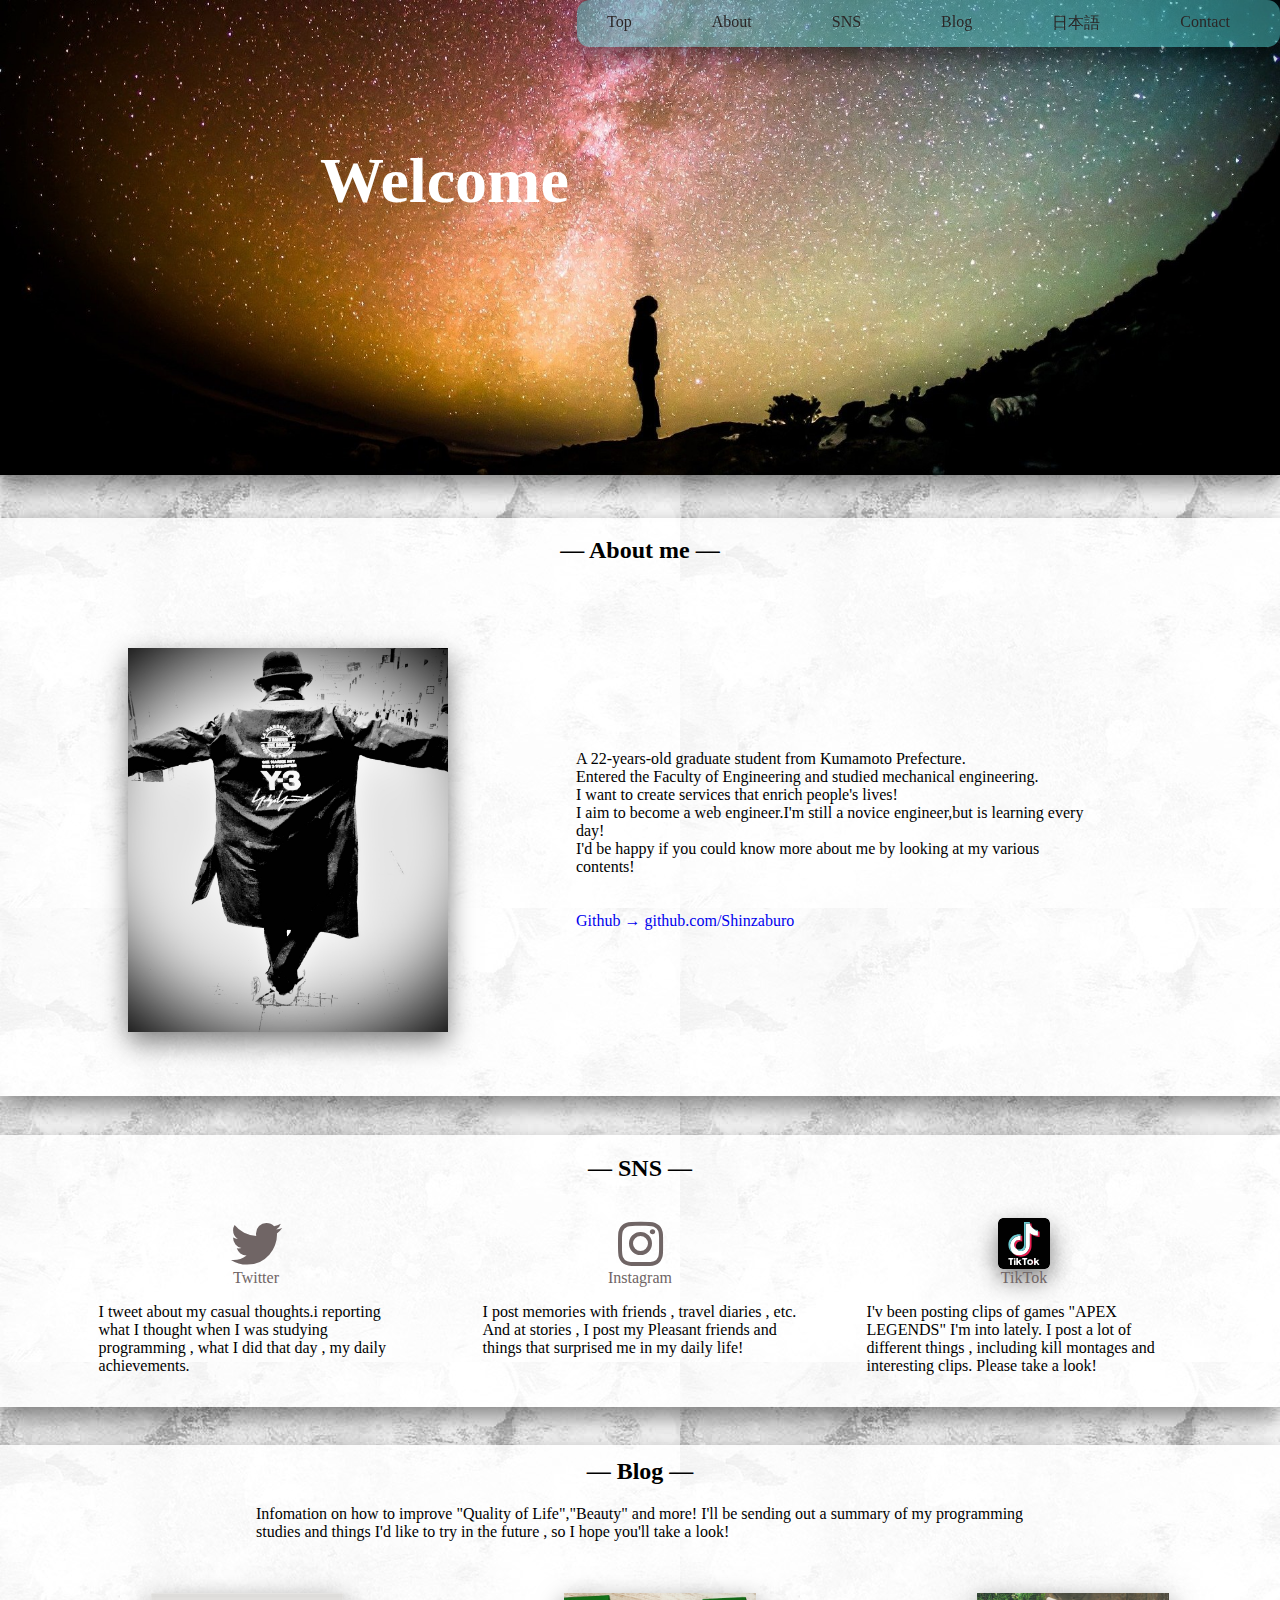
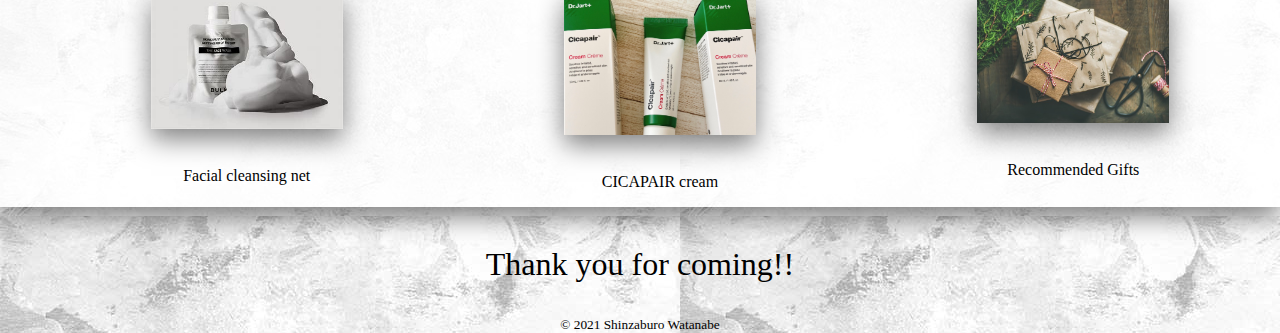
==== index_English.html @ df756628 "英語ページ追加" ====
<!DOCTYPE html>
<html lang="ja">
<head>
    <meta charset="UTF-8">
    <meta http-equiv="X-UA-Compatible" content="IE=edge">
    <meta name="viewport" content="width=device-width, initial-scale=1.0">
    <title>Portfolio</title>
    <link rel="stylesheet" href="style.css">
    <link href="https://use.fontawesome.com/releases/v5.6.1/css/all.css" rel="stylesheet">
</head>
<body class="inner">
    <header id=header>
      <nav>
        <ul class="navigation">
        <li><a href="#header">Top</a></li>
        <li><a href="#about">About</a></li>
        <li><a href="#sns">SNS</a></li>
        <li><a href="#blog">Blog</a></li>
        <li><a href="./index.html">日本語</a></li>
        <li><a target="_blank" href="https://zabunoblog.com/%e3%81%8a%e5%95%8f%e3%81%84%e5%90%88%e3%82%8f%e3%81%9b%e3%83%95%e3%82%a9%e3%83%bc%e3%83%a0/">Contact</a></li>
      </nav>
      <div class="top">
        <img src="images/star2.jpg"/>
        <span id="typewriter"></span>	
      </div>
    </header>

    <main>
        <section class="about card">
            <div id=about><h2 class="title-text">― About me ―</h2></div>
            <div>
                <img src="./images/y-3.jpg" alt="y-3">
                <p>
                A 22-years-old graduate student from Kumamoto Prefecture.<br>
                Entered the Faculty of Engineering and studied mechanical engineering.<br>
                I want to create services that enrich people's lives!<br>
                I aim to become a web engineer.I'm still a novice engineer,but is learning every day!<br>
                I'd be happy if you could know more about me by looking at my various contents!<br>
                <br>
                <br>
                <a class="github" target="_blank" href="https://github.com/Shinzaburo">Github → github.com/Shinzaburo</a>
                </p>
            </div>
        </section>

        <section class="sns">
            <div id=sns><h2 class="title-text">― SNS ―</h2></div>
            <div class="snstab">
                <ul>
                    <li><a target="_blank" href="https://twitter.com/zabunoblog_QOL"><i class="fab fa-twitter logo"></i></a></li>
                    <li><a target="_blank" href="https://twitter.com/zabunoblog_QOL">Twitter</a></li>
                    <li><p>
                        I tweet about my casual thoughts.i reporting what I thought when I was studying programming ,
                        what I did that day , my daily achievements. 
                    </p></li>
                </ul>
                <ul><li><a target="_blank" href="https://www.instagram.com/shinstar.gram/"><i class="fab fa-instagram logo"></i></a></li>
                    <li><a target="_blank" href="https://www.instagram.com/shinstar.gram/">Instagram</a></li>
                    <li><p>
                        I post memories with friends , travel diaries , etc.
                        And at stories , I post my Pleasant friends and things that surprised me in my daily life!
                    </p></li>
                </ul>
                
                <ul><li><a target="_blank" href="https://www.tiktok.com/@zabunoblog?lang=ja-JP"><img class="snsimg" src="./images/tiktok-logo.svg" alt="TikTok"></a></li>
                    <li><a target="_blank" href="https://www.tiktok.com/@zabunoblog?lang=ja-JP">TikTok</a></li>
                    <li><p>
                        I'v been posting clips of games "APEX LEGENDS" I'm into lately.
                        I post a lot of different things , including kill montages and interesting clips.
                        Please take a look!
                    </p></li>
                </ul>
            </div>
            
        </section>

        <section class="blog">
            <div id=blog><h2 class="title-text">― Blog ―</h2></div>
            <div>
            <p class="blogtext">
              Infomation on how to improve "Quality of Life","Beauty" and more!
              I'll be sending out a summary of my programming studies 
              and things I'd like to try in the future , so I hope you'll take a look! 
              <br>
              <br>
              
              <div class="blog_recommend">
                  <ul>
                      <li><a target="_blank" href="https://zabunoblog.com/2021/06/07/%e3%80%90%e7%94%b7%e5%ad%90%e5%bf%85%e8%a6%8b%ef%bc%81%e3%80%91%e6%b4%97%e9%a1%94%e6%96%99%e3%82%92%e5%a4%89%e3%81%88%e3%82%8b%e5%89%8d%e3%81%ab%e8%a6%8b%e3%81%a6%e3%81%bb%e3%81%97%e3%81%84%ef%bc%81/"><img src="./images/BULK HOMME2.jpeg" alt="BULK"></a>
                        <p>Facial cleansing net</p>
                      </li>
                      <li><a target="_blank" href="https://zabunoblog.com/2021/06/05/cicapair-cream1/"><img src="./images/CICAPAIR cream3.jpeg" alt="CICAPAIR"></a>
                        <p>CICAPAIR cream</p>
                    </li>
                      <li><a target="_blank" href="https://zabunoblog.com/2021/06/08/present1/"><img src="./images/プレゼント.jpg" alt="present"></a>
                        <p>Recommended Gifts</p>
                    </li>
                  </ul>
              </div>
            </p>
        </div>            
        </section>
    </main>

    <footer>
        <p>Thank you for coming!!</p>
        <small>© 2021 Shinzaburo Watanabe</small>
    </footer>

    <script type="text/javascript" src="script.js"></script>

</body>
</html>
---- style.css ----
ul {
    list-style: none;
}

html {
     scroll-behavior: smooth;
}

.inner {
    width: 100vw;
    margin: 0 auto;
    background-image: url(./images/white2.jpg);
}

header {
    padding: 0;
    margin: 0;
}

nav ul {
    display: flex;
    background-color: rgba(74, 185, 185, 0.55);
    padding: 1% 0;
    margin: 0 auto;
    position: fixed;
    z-index: 2;
    right: 0;
    box-shadow: 0 10px 25px 0 rgba(0, 0, 0, .5);
    border-radius: 1vw;
}

.navigation li a {
    text-decoration: none;
    font-size: 1rem;
    color: rgb(43, 38, 38);
    margin:0 50px 0 30px;
}

.navigation li a:hover {
    font-size: 1.2rem;
    color: rgb(243, 182, 70);
}

.top {
    position: relative;/*相対配置*/
    z-index: 1;
    }
  
  .top span {
    position: absolute;/*絶対配置*/
    color: white;/*文字は白に*/
    font-weight: bold; /*太字に*/
    font-size: 5vw;
    font-family :"Comic Sans MS";
    top: 30%;
    left: 25%;
    }
  
  .top img {
    width: 100vw;
    box-shadow: 0 10px 25px 0 rgba(0, 0, 0, .5);
    }

.title-text {
    display: flex;
    justify-content: center;
    font-family: "Comic Sans MS";
    /* padding-top: 1%; */
}

section {
    margin: 3% 0;
}

.about {
    background-color: rgba(255, 255, 255, 0.8);
    background-size: cover;
    box-shadow: 0 10px 25px 0 rgba(0, 0, 0, .5);
    
}

.about div {
    display: inline-block;
    display: flex;
    justify-content: center;
}

.about img {
    width: 25vw;
    height: 30vw;
    margin: 5% 5%;
    box-shadow: 0 10px 25px 0 rgba(0, 0, 0, .5);
}

.about p {
    width: 40%;
    display: flex;
    align-content: center;
    flex-wrap: wrap;
    padding: 5%;
    margin-right: 5%;
    font-family:"Yu Gothic", "游ゴシック", YuGothic, "游ゴシック体";
}

.github {
    text-decoration: none;
}

.sns {
    background-size: cover;
    background-color: rgba(255, 255, 255, 0.8);
    box-shadow: 0 10px 25px 0 rgba(0, 0, 0, .5);
    display: flex;
    flex-flow: column wrap;
    font-family:"Yu Gothic", "游ゴシック", YuGothic, "游ゴシック体";
}

.sns ul {
    width: 33.3333%;
    width: calc(100%/3);
    padding-inline-start: unset;
    padding: 0 3%;
}

.sns div {
    display: inline-block;
    display: flex;
    justify-content: space-around;
    margin: 0 5%;
}

.sns div ul li {
    display: flex;
    justify-content: center;
}

.sns div ul li a {
    display: flex;
    justify-content: center;
    text-decoration: none;
    color: rgb(112, 101, 101);
}

.snsimg {
    width: 4vw;
    height: auto;
    border-radius: 10%;
    box-shadow: 0 10px 25px 0 rgba(0, 0, 0, .5);
}

.logo {
    font-size: 4vw;
}

.blog {
    background-size: cover;
    background-color: rgba(255, 255, 255, 0.8);
    box-shadow: 0 10px 25px 0 rgba(0, 0, 0, .5);
    font-family:"Yu Gothic", "游ゴシック", YuGothic, "游ゴシック体";
}

.blog h2 {
    padding-top: 1%;
}

.blog img {
    width: 20%;
    height: auto;
    margin: 5%;
    box-shadow: 0 10px 25px 0 rgba(0, 0, 0, .5);
}

.blogtext {
    margin:0 20%;
}

.blog_recommend ul {
    text-align: center;
    display: flex;
    justify-content: center;
}

.blog_recommend img {
    width: 15vw;
    height: auto;
}

.blog_recommend ul li {
    display: inline-block;
    width: 33.333%;
    margin: 0 2%;
}

.animate {
    visibility: hidden;
  }
  
  .animate.is-show {
    animation: show 1s both;
    visibility: visible;
  }
  
  .animate2.is-show {
    animation-delay: .2s;
  }
  
  .animate3.is-show {
    animation-delay: .4s;
  }

  .animate4.is-show {
    animation-delay: .6s;
  }
  
  @keyframes show {
    0% {
      opacity: 0;
      transform: translateY(30px);
    }
    100% {
      opacity: 1;
      transform: translateY(0);
    }
  }

footer p {
    font-size: 2rem;
}

footer {
    text-align: center;
}
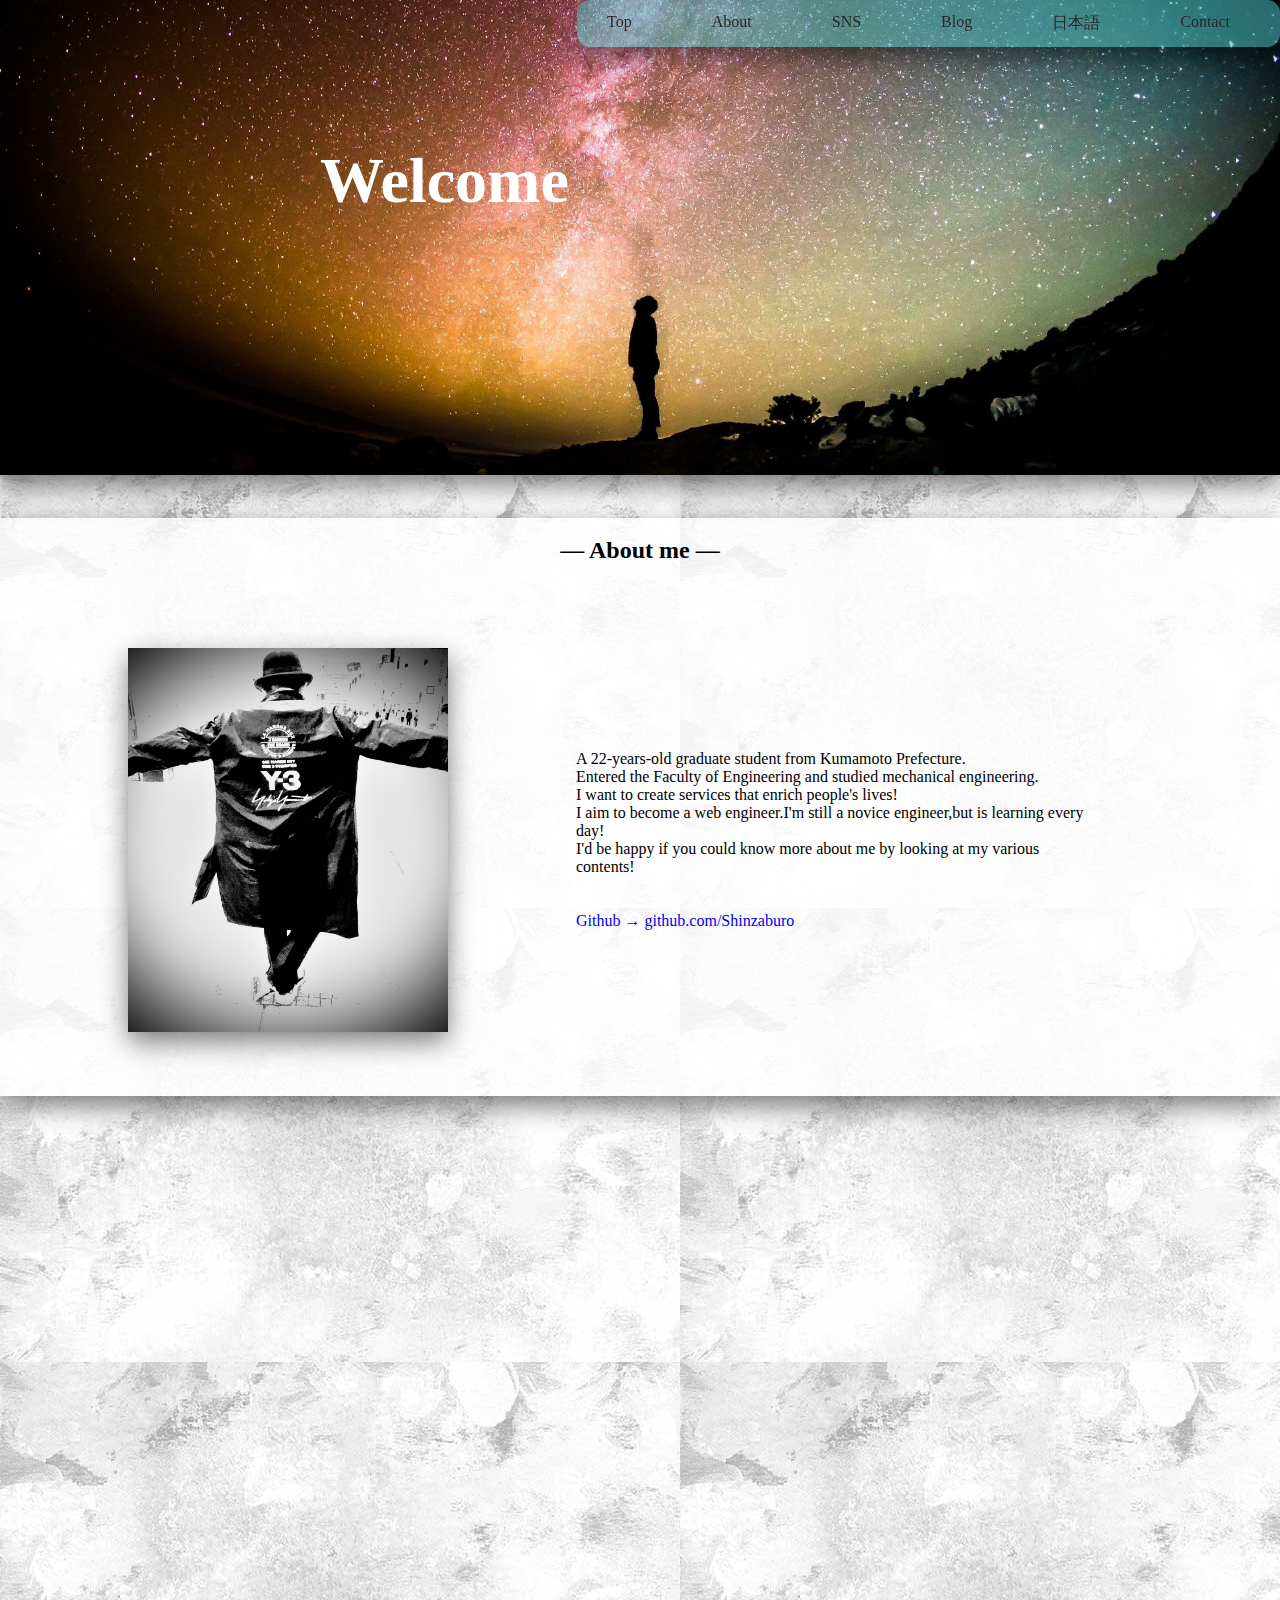
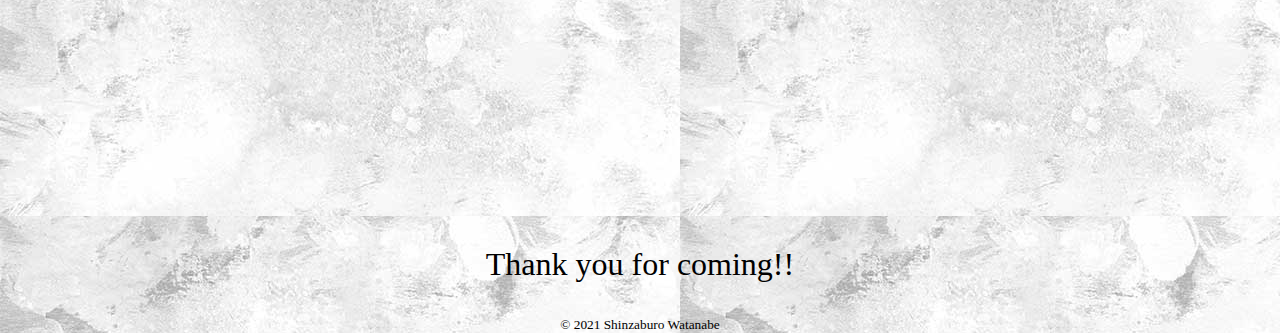
==== commit e325b376: "英語ページ調整" ====
--- a/index_English.html
+++ b/index_English.html
@@ -19,14 +19,14 @@
         <li><a href="./index.html">日本語</a></li>
         <li><a target="_blank" href="https://zabunoblog.com/%e3%81%8a%e5%95%8f%e3%81%84%e5%90%88%e3%82%8f%e3%81%9b%e3%83%95%e3%82%a9%e3%83%bc%e3%83%a0/">Contact</a></li>
       </nav>
-      <div class="top">
+      <div class="animate top">
         <img src="images/star2.jpg"/>
         <span id="typewriter"></span>	
       </div>
     </header>
 
     <main>
-        <section class="about card">
+        <section class="animate animate2 about card">
             <div id=about><h2 class="title-text">― About me ―</h2></div>
             <div>
                 <img src="./images/y-3.jpg" alt="y-3">
@@ -43,7 +43,7 @@
             </div>
         </section>
 
-        <section class="sns">
+        <section class="animate animate3 sns">
             <div id=sns><h2 class="title-text">― SNS ―</h2></div>
             <div class="snstab">
                 <ul>
@@ -74,7 +74,7 @@
             
         </section>
 
-        <section class="blog">
+        <section class="animate animate4 blog">
             <div id=blog><h2 class="title-text">― Blog ―</h2></div>
             <div>
             <p class="blogtext">
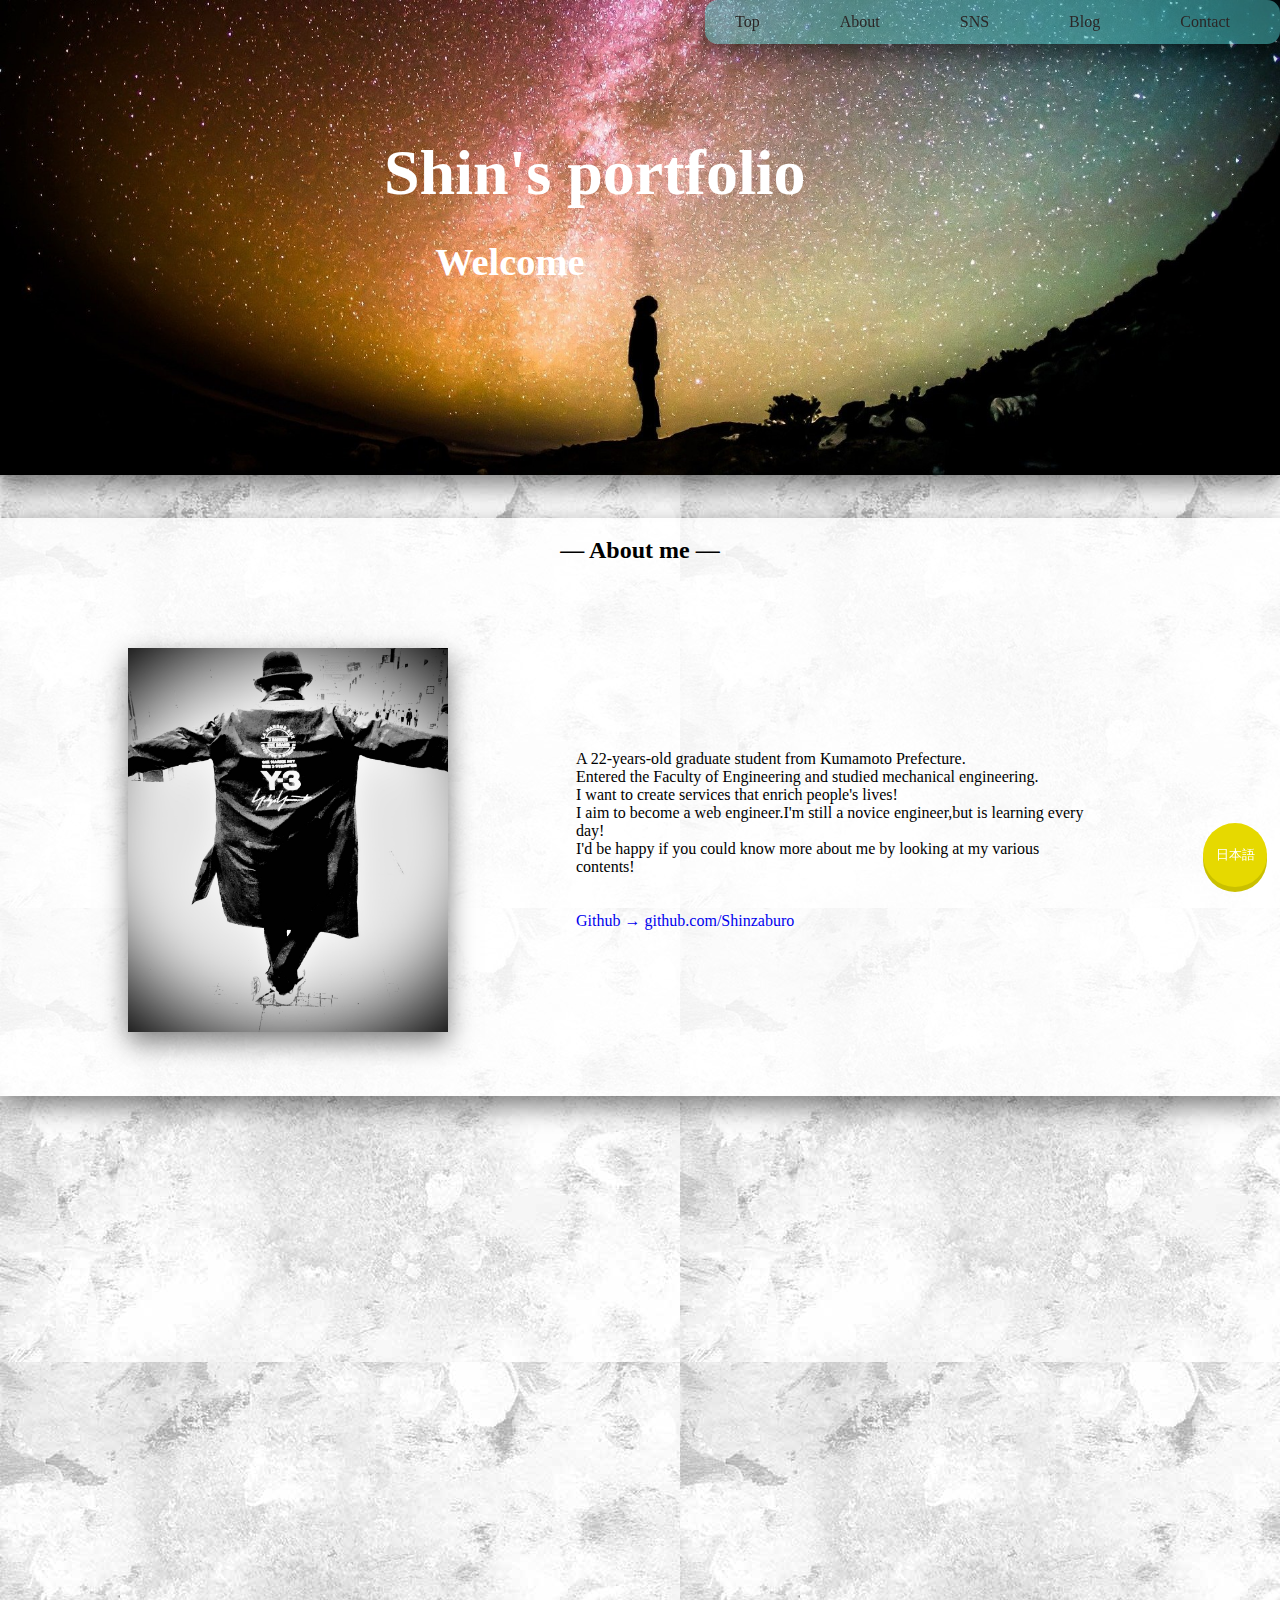
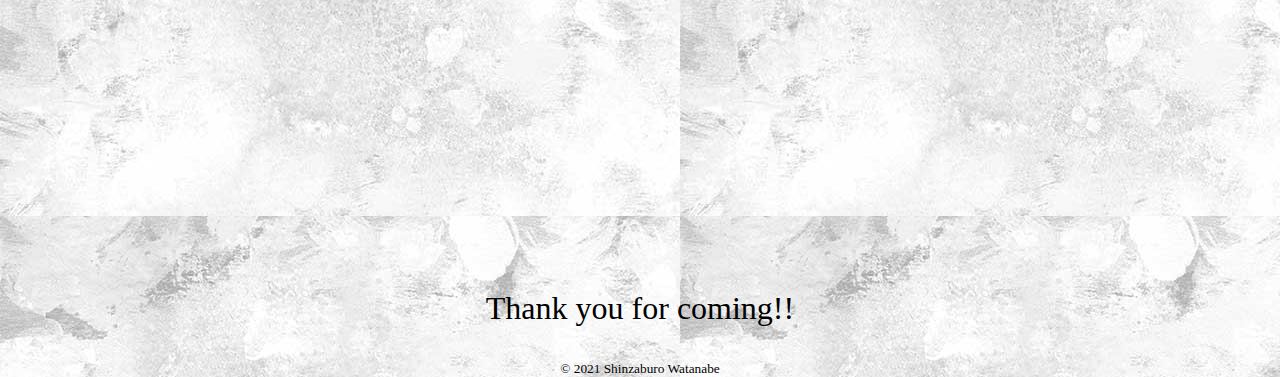
==== commit d14e0f54: "ボタン追加" ====
--- a/index_English.html
+++ b/index_English.html
@@ -16,11 +16,12 @@
         <li><a href="#about">About</a></li>
         <li><a href="#sns">SNS</a></li>
         <li><a href="#blog">Blog</a></li>
-        <li><a href="./index.html">日本語</a></li>
         <li><a target="_blank" href="https://zabunoblog.com/%e3%81%8a%e5%95%8f%e3%81%84%e5%90%88%e3%82%8f%e3%81%9b%e3%83%95%e3%82%a9%e3%83%bc%e3%83%a0/">Contact</a></li>
       </nav>
+      <a href="./index.html" class="btn btn--yellow btn--circle">日本語</a>
       <div class="animate top">
         <img src="images/star2.jpg"/>
+        <p>Shin's portfolio</p>
         <span id="typewriter"></span>	
       </div>
     </header>
@@ -77,28 +78,27 @@
         <section class="animate animate4 blog">
             <div id=blog><h2 class="title-text">― Blog ―</h2></div>
             <div>
-            <p class="blogtext">
-              Infomation on how to improve "Quality of Life","Beauty" and more!
-              I'll be sending out a summary of my programming studies 
-              and things I'd like to try in the future , so I hope you'll take a look! 
-              <br>
-              <br>
-              
-              <div class="blog_recommend">
-                  <ul>
-                      <li><a target="_blank" href="https://zabunoblog.com/2021/06/07/%e3%80%90%e7%94%b7%e5%ad%90%e5%bf%85%e8%a6%8b%ef%bc%81%e3%80%91%e6%b4%97%e9%a1%94%e6%96%99%e3%82%92%e5%a4%89%e3%81%88%e3%82%8b%e5%89%8d%e3%81%ab%e8%a6%8b%e3%81%a6%e3%81%bb%e3%81%97%e3%81%84%ef%bc%81/"><img src="./images/BULK HOMME2.jpeg" alt="BULK"></a>
-                        <p>Facial cleansing net</p>
-                      </li>
-                      <li><a target="_blank" href="https://zabunoblog.com/2021/06/05/cicapair-cream1/"><img src="./images/CICAPAIR cream3.jpeg" alt="CICAPAIR"></a>
-                        <p>CICAPAIR cream</p>
-                    </li>
-                      <li><a target="_blank" href="https://zabunoblog.com/2021/06/08/present1/"><img src="./images/プレゼント.jpg" alt="present"></a>
-                        <p>Recommended Gifts</p>
-                    </li>
-                  </ul>
-              </div>
-            </p>
-        </div>            
+                <p class="blogtext">
+                    Infomation on how to improve "Quality of Life","Beauty" and more!
+                    I'll be sending out a summary of my programming studies 
+                    and things I'd like to try in the future , so I hope you'll take a look! 
+                  <br>
+                </p></div> 
+                  <br>
+                <a target="_blank" href="https://zabunoblog.com/" class="blogbtn btn-border">Click here for the blog</a>
+                <div class="blog_recommend">
+                    <ul>
+                        <li><a target="_blank" href="https://zabunoblog.com/2021/06/07/%e3%80%90%e7%94%b7%e5%ad%90%e5%bf%85%e8%a6%8b%ef%bc%81%e3%80%91%e6%b4%97%e9%a1%94%e6%96%99%e3%82%92%e5%a4%89%e3%81%88%e3%82%8b%e5%89%8d%e3%81%ab%e8%a6%8b%e3%81%a6%e3%81%bb%e3%81%97%e3%81%84%ef%bc%81/"><img src="./images/BULK HOMME2.jpeg" alt="BULK"></a>
+                            <p>Facial cleansing net</p>
+                        </li>
+                        <li><a target="_blank" href="https://zabunoblog.com/2021/06/05/cicapair-cream1/"><img src="./images/CICAPAIR cream3.jpeg" alt="CICAPAIR"></a>
+                            <p>CICAPAIR cream</p>
+                        </li>
+                        <li><a target="_blank" href="https://zabunoblog.com/2021/06/08/present1/"><img src="./images/プレゼント.jpg" alt="present"></a>
+                            <p>Recommended Gifts</p>
+                        </li>
+                    </ul>
+                </div>
         </section>
     </main>
 
--- a/style.css
+++ b/style.css
@@ -41,19 +41,65 @@
     color: rgb(243, 182, 70);
 }
 
+.btn {
+    background-color: #e6d900;
+    position: fixed;
+    border-radius: 50%;
+    width: 5vw;
+    height: 5vw;
+    right: 0;
+    bottom: 0;
+    margin-right: 1%;
+    margin-bottom: 1%;
+    z-index: 2;
+    font-size: 1vw;
+    text-decoration: none;
+    font-family: "Comic Sans MS";
+    color: white;
+    display: flex;
+    justify-content: center;
+    align-items: center;
+}
+
+a.btn--circle {
+    line-height: 100px;
+    padding: 0;
+    -webkit-box-shadow: 0 5px 0 #e6d900;
+    box-shadow: 0 5px 0 #cac000;
+  }
+  
+  a.btn--circle:hover {
+    -webkit-transform: translate(0, 3px);
+    transform: translate(0, 3px);
+    -webkit-box-shadow: 0 2px 0 #e6d900;
+    box-shadow: 0 2px 0 #cac000;
+    background-color: white;
+    color: #e6d900;
+  }
+
 .top {
-    position: relative;/*相対配置*/
+    position: relative;
     z-index: 1;
     }
   
-  .top span {
-    position: absolute;/*絶対配置*/
-    color: white;/*文字は白に*/
-    font-weight: bold; /*太字に*/
+.top p {
+    position: absolute;
+    color: white;
+    font-weight: bold;
     font-size: 5vw;
     font-family :"Comic Sans MS";
-    top: 30%;
-    left: 25%;
+    top: 15%;
+    left: 30%;
+}
+
+  .top span {
+    position: absolute;
+    color: white;
+    font-weight: bold;
+    font-size: 3vw;
+    font-family :"Comic Sans MS";
+    top: 50%;
+    left: 34%;
     }
   
   .top img {
@@ -65,7 +111,6 @@
     display: flex;
     justify-content: center;
     font-family: "Comic Sans MS";
-    /* padding-top: 1%; */
 }
 
 section {
@@ -163,6 +208,33 @@
     padding-top: 1%;
 }
 
+.blogbtn {
+    display: flex;
+    justify-content: center;
+    text-align: center;
+    margin: 0 auto;
+    color: black;
+    width: 10vw;
+    height: auto;
+    padding: 1% 1%;
+    text-decoration: none;
+    font-family: "游明朝";
+    font-size: 1vw;
+}
+
+a.btn-border {
+    border: 2px solid #000;
+    border-radius: 0;
+    background: #fff;
+    -webkit-box-shadow: 4px 4px 0 #000;
+    box-shadow: 4px 4px 0 #000;
+  }
+  
+  a.btn-border:hover {
+    -webkit-box-shadow: -4px -4px 0 #000;
+    box-shadow: -4px -4px 0 #000;
+  }
+
 .blog img {
     width: 20%;
     height: auto;
